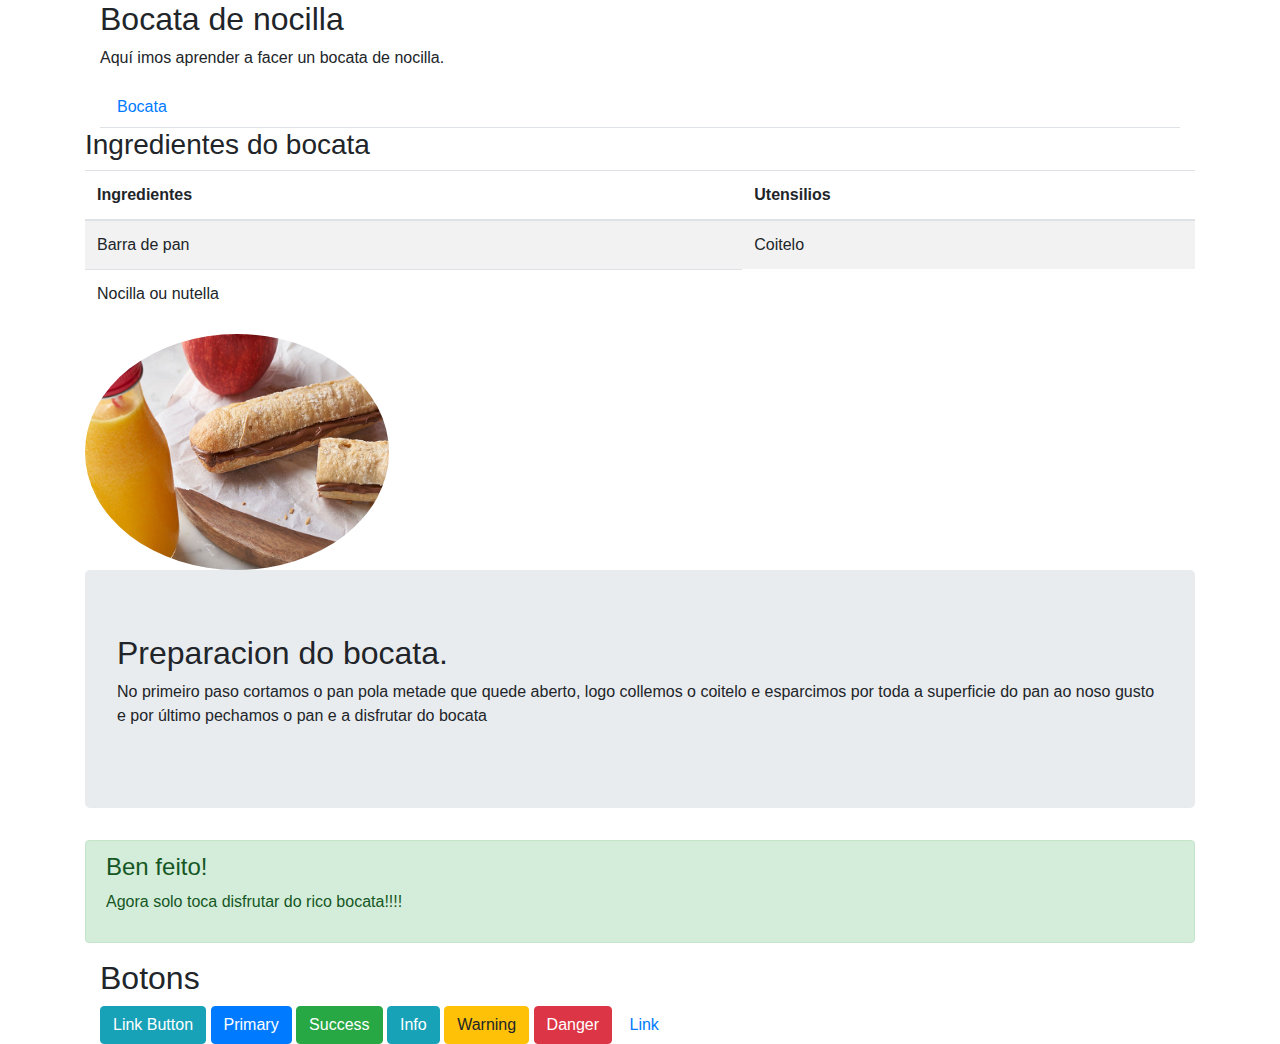
==== recetas de la abuela/bocadillo.html @ 46d5ae9c "Add files via upload" ====
<!DOCTYPE html>
<html lang="gl">

<head>
  <title>Bocadillo de nocilla</title>
  <meta charset="utf-8">
  <meta name="viewport" content="width=device-width, initial-scale=1">
  <link rel="stylesheet" href="https://maxcdn.bootstrapcdn.com/bootstrap/4.1.0/css/bootstrap.min.css">
  <script src="https://ajax.googleapis.com/ajax/libs/jquery/3.3.1/jquery.min.js"></script>
  <script src="https://cdnjs.cloudflare.com/ajax/libs/popper.js/1.14.0/umd/popper.min.js"></script>
  <script src="https://maxcdn.bootstrapcdn.com/bootstrap/4.1.0/js/bootstrap.min.js"></script>
</head>

<body>
  <div class="container">
    <div class="container">
      <h2>Bocata de nocilla</h2>
      <p>Aquí imos aprender a facer un bocata de nocilla.</p>
      <ul class="nav nav-tabs">
        <li class="nav-item">
          <a class="nav-link" href="https://img-global.cpcdn.com/recipes/recipes_1260_v1393346135_receta_foto_00001260/1200x630cq70/photo.jpg">Bocata</a>
        </li>
      </ul>
    </div>
    <h3>Ingredientes do bocata</h3>

  <table class="table table-striped">
      <thead>
        <tr>
          <th>Ingredientes</th>
          <th>Utensilios</th>
        </tr>
      </thead>
      <tbody>
        <tr>
          <td>Barra de pan</td>
          <td>Coitelo</td>
          
        </tr>
        <tr>
          <td>Nocilla ou nutella</td>
          
        </tr>
    </tbody>
    </table>
    <img src="fotos/nocilla.jpg" class="rounded-circle" alt="Cinque Terre" width="304" height="236" >


    <div class="jumbotron">
      <h2>Preparacion do bocata.</h2>
      <p>No primeiro paso cortamos o pan pola metade que quede aberto, logo collemos o coitelo e esparcimos por toda a superficie do pan ao noso gusto e por último pechamos o pan e a disfrutar do bocata</p>
    </div>
<div class="alert alert-success" role="alert">
<h4 class="alert-heading">Ben feito!</h4>
<p>Agora solo toca disfrutar do rico bocata!!!!</p>
</div>
    
    <div class="container">
      <h2>Botons</h2>
      <a href="#" class="btn btn-info" role="button">Link Button</a>
      <button type="button" class="btn btn-primary">Primary</button>
      <button type="button" class="btn btn-success">Success</button>
      <button type="button" class="btn btn-info">Info</button>
      <button type="button" class="btn btn-warning">Warning</button>
      <button type="button" class="btn btn-danger">Danger</button>
      <button type="button" class="btn btn-link">Link</button>

    </div>



</body>

</html>
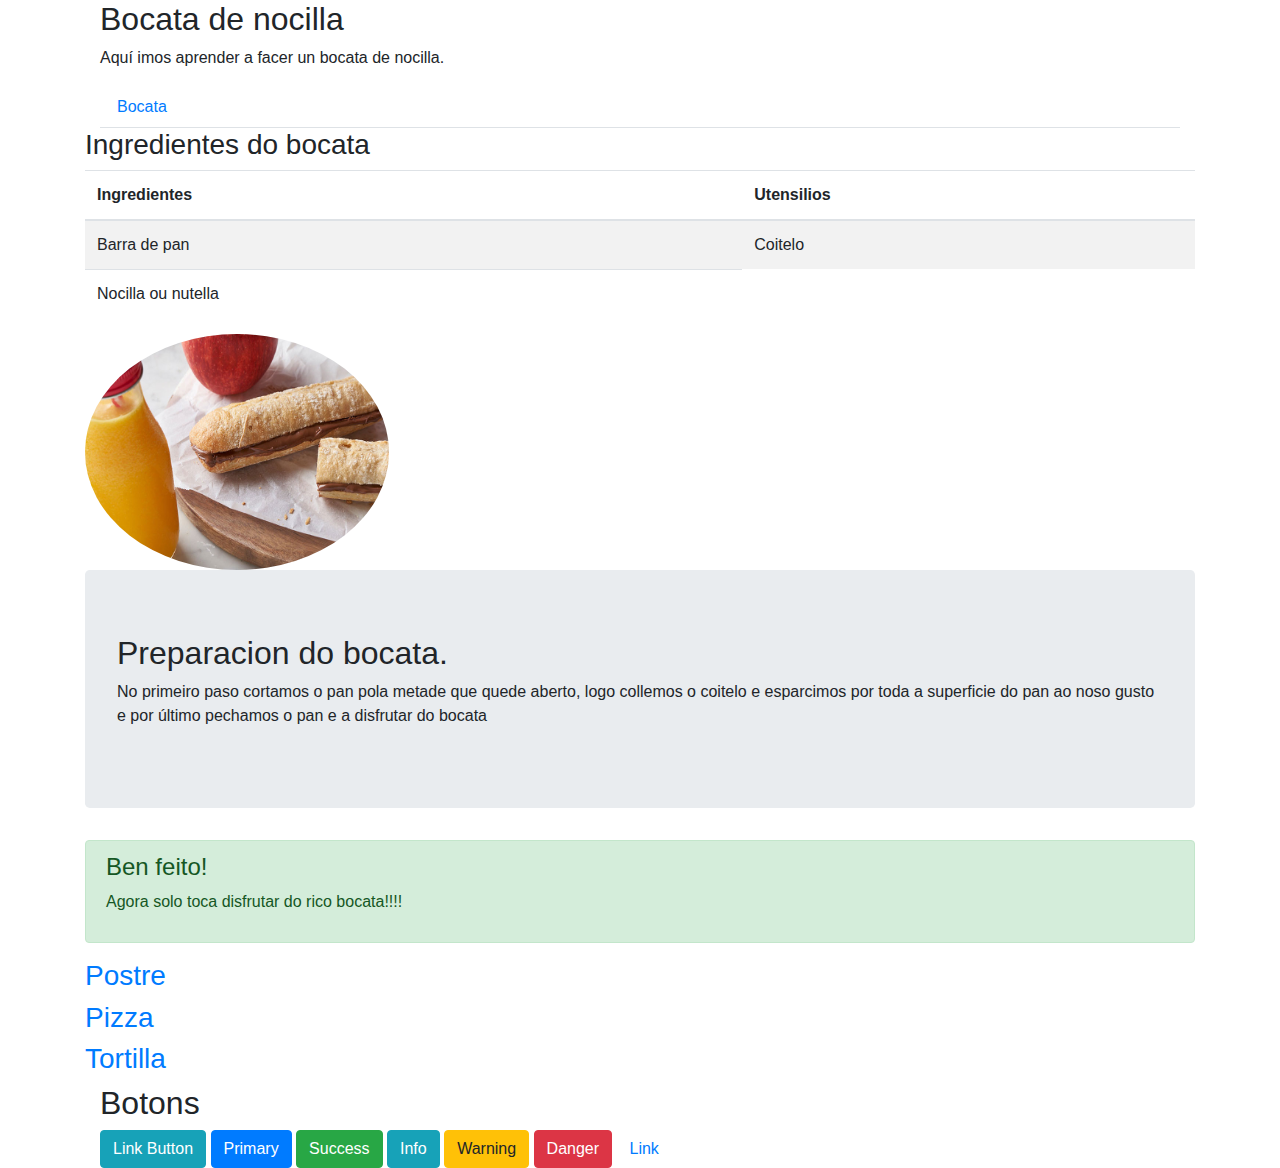
==== commit 7f427cf2: "Add files via upload" ====
--- a/recetas de la abuela/bocadillo.html
+++ b/recetas de la abuela/bocadillo.html
@@ -54,6 +54,20 @@
 <h4 class="alert-heading">Ben feito!</h4>
 <p>Agora solo toca disfrutar do rico bocata!!!!</p>
 </div>
+
+<h3><a href="postre.html"> Postre</a></h3>
+
+<h3><a href="postre.html"> Pizza</a></h3>
+
+
+<h3><a href="tortilla.html"> Tortilla</a></h3>
+
+
+
+
+
+
+
     
     <div class="container">
       <h2>Botons</h2>
